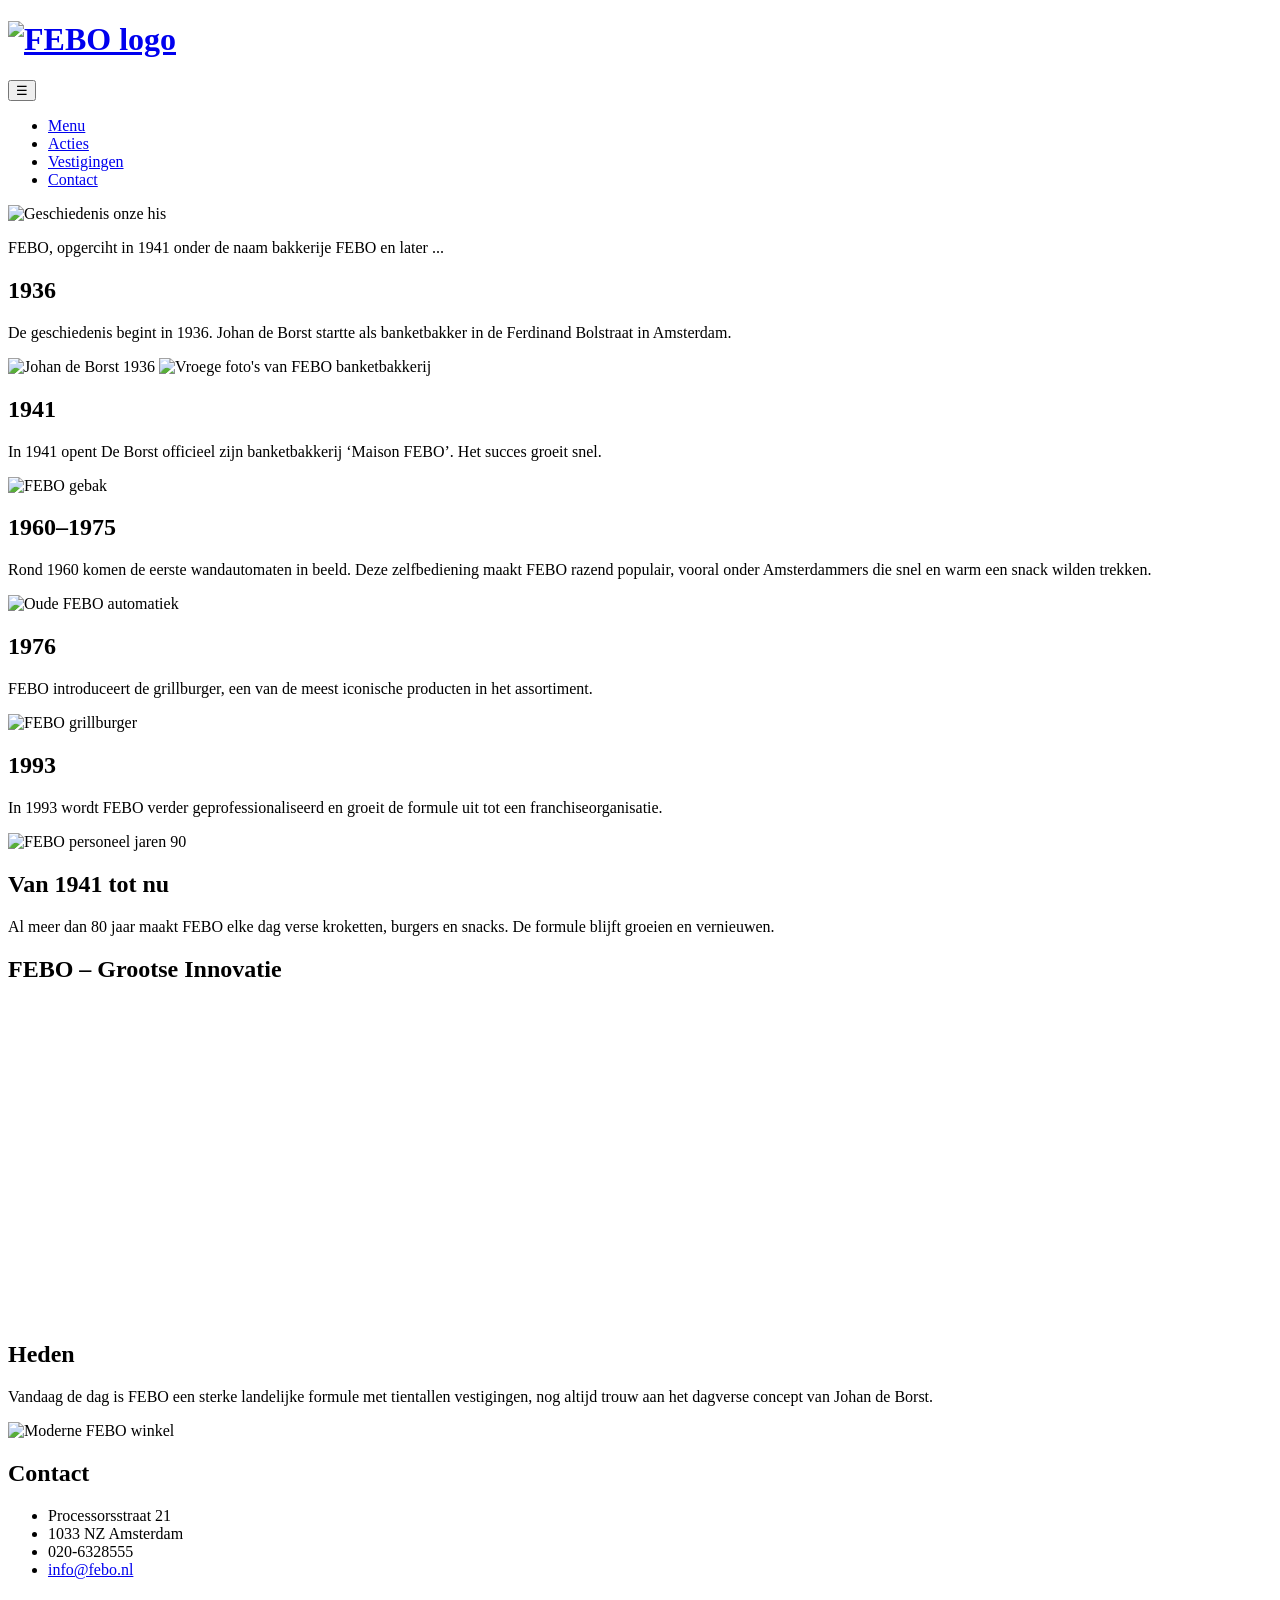
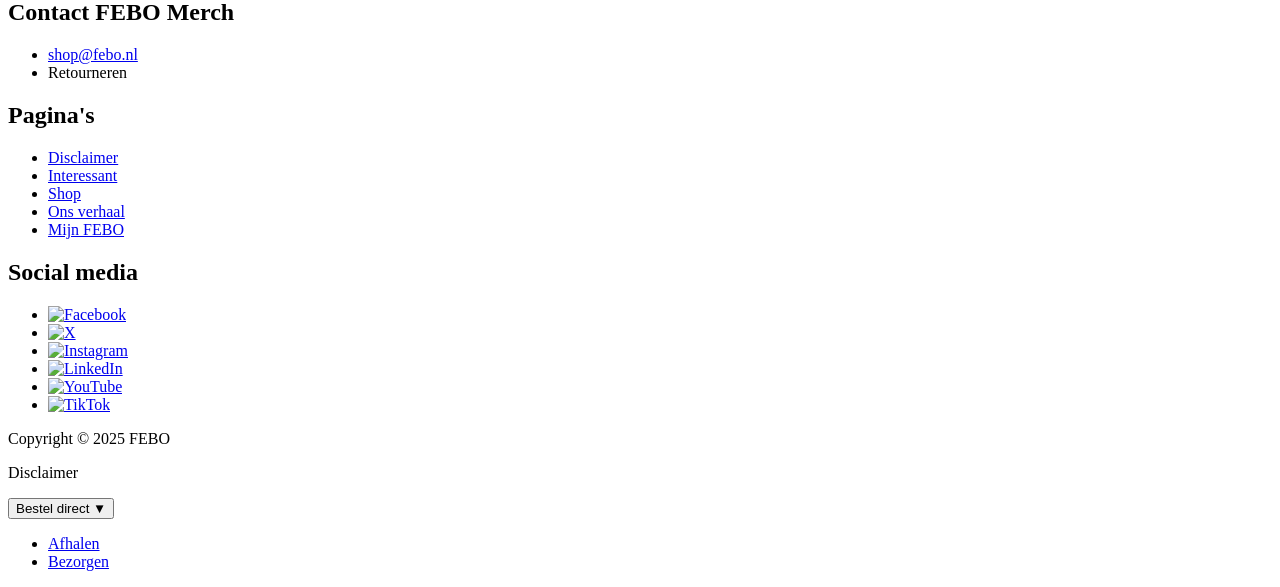
==== historie.html @ 34be1ecb "Add files via upload" ====
<!DOCTYPE html>
<html lang="nl">
<head>
    <meta charset="UTF-8">
    <meta name="viewport" content="width=device-width, initial-scale=1.0">
    <title>FEBO – Historie</title>
</head>

<body>

<header>

    <h1>
        <a href="/">
            <img src="febo-logo.png" alt="FEBO logo">
        </a>
    </h1>

    <nav>
        <button id="hamburger-menu" aria-label="Menu openen">☰</button>

        <ul>
            <li><a href="#">Menu</a></li>
            <li><a href="#">Acties</a></li>
            <li><a href="#">Vestigingen</a></li>
            <li><a href="#">Contact</a></li>
        </ul>
    </nav>

</header>


<main>
    <section>
        <img src="geschedenis onze historie" alt="Geschiedenis onze his">
        <p> FEBO, opgerciht in 1941 onder de naam bakkerije FEBO en later ...</p>
    </section>
    <article>

        <h2>1936</h2>
        <p>
            De geschiedenis begint in 1936. Johan de Borst startte als banketbakker in de Ferdinand Bolstraat in Amsterdam.
        </p>
        <img src="1936-foto1.jpg" alt="Johan de Borst 1936">
        <img src="1936-foto2.jpg" alt="Vroege foto's van FEBO banketbakkerij">

        <h2>1941</h2>
        <p>
            In 1941 opent De Borst officieel zijn banketbakkerij ‘Maison FEBO’. Het succes groeit snel.
        </p>
        <img src="gebak.jpg" alt="FEBO gebak">

        <h2>1960–1975</h2>
        <p>
            Rond 1960 komen de eerste wandautomaten in beeld. Deze zelfbediening maakt FEBO razend populair,
            vooral onder Amsterdammers die snel en warm een snack wilden trekken.
        </p>
        <img src="muurautomaten-oud.jpg" alt="Oude FEBO automatiek">

        <h2>1976</h2>
        <p>
            FEBO introduceert de grillburger, een van de meest iconische producten in het assortiment.
        </p>
        <img src="grillburger.jpg" alt="FEBO grillburger">

        <h2>1993</h2>
        <p>
            In 1993 wordt FEBO verder geprofessionaliseerd en groeit de formule uit tot een franchiseorganisatie.
        </p>
        <img src="1993-personeel.jpg" alt="FEBO personeel jaren 90">

        <h2>Van 1941 tot nu</h2>
        <p>
            Al meer dan 80 jaar maakt FEBO elke dag verse kroketten, burgers en snacks.
            De formule blijft groeien en vernieuwen.
        </p>

    </article>

    <div>
        <h2>FEBO – Grootse Innovatie</h2>
        <iframe width="560" height="315"
                src="https://www.youtube.com/watch?v=maL-EJG-tbw"
                title="YouTube video player"
                frameborder="0"
                allowfullscreen>
        </iframe>
    </div>

    <div>
        <h2>Heden</h2>
        <p>
            Vandaag de dag is FEBO een sterke landelijke formule met tientallen vestigingen,
            nog altijd trouw aan het dagverse concept van Johan de Borst.
        </p>
        <img src="heden-winkel.jpg" alt="Moderne FEBO winkel">
    </div>

</main>


<footer>

    <h2>Contact</h2>
    <ul>
        <li>Processorsstraat 21</li>
        <li>1033 NZ Amsterdam</li>
        <li>020-6328555</li>
        <li><a href="mailto:info@febo.nl">info@febo.nl</a></li>
    </ul>

    <h2>Contact FEBO Merch</h2>
    <ul>
        <li><a href="mailto:shop@febo.nl">shop@febo.nl</a></li>
        <li>Retourneren</li>
    </ul>

    <h2>Pagina's</h2>
    <ul>
        <li><a href="#">Disclaimer</a></li>
        <li><a href="#">Interessant</a></li>
        <li><a href="#">Shop</a></li>
        <li><a href="#">Ons verhaal</a></li>
        <li><a href="#">Mijn FEBO</a></li>
    </ul>

    <h2>Social media</h2>
    <ul>
        <li><a href="#"><img src="facebook.png" alt="Facebook"></a></li>
        <li><a href="#"><img src="x.png" alt="X"></a></li>
        <li><a href="#"><img src="instagram.png" alt="Instagram"></a></li>
        <li><a href="#"><img src="linkedin.png" alt="LinkedIn"></a></li>
        <li><a href="#"><img src="youtube.png" alt="YouTube"></a></li>
        <li><a href="#"><img src="tiktok.png" alt="TikTok"></a></li>
    </ul>

    <p>Copyright © 2025 FEBO</p>
    <p>Disclaimer</p>

    <button type="button">Bestel direct ▼</button>
    <ul>
        <li><a href="#">Afhalen</a></li>
        <li><a href="#">Bezorgen</a></li>
    </ul>

</footer>

</body>
</html>
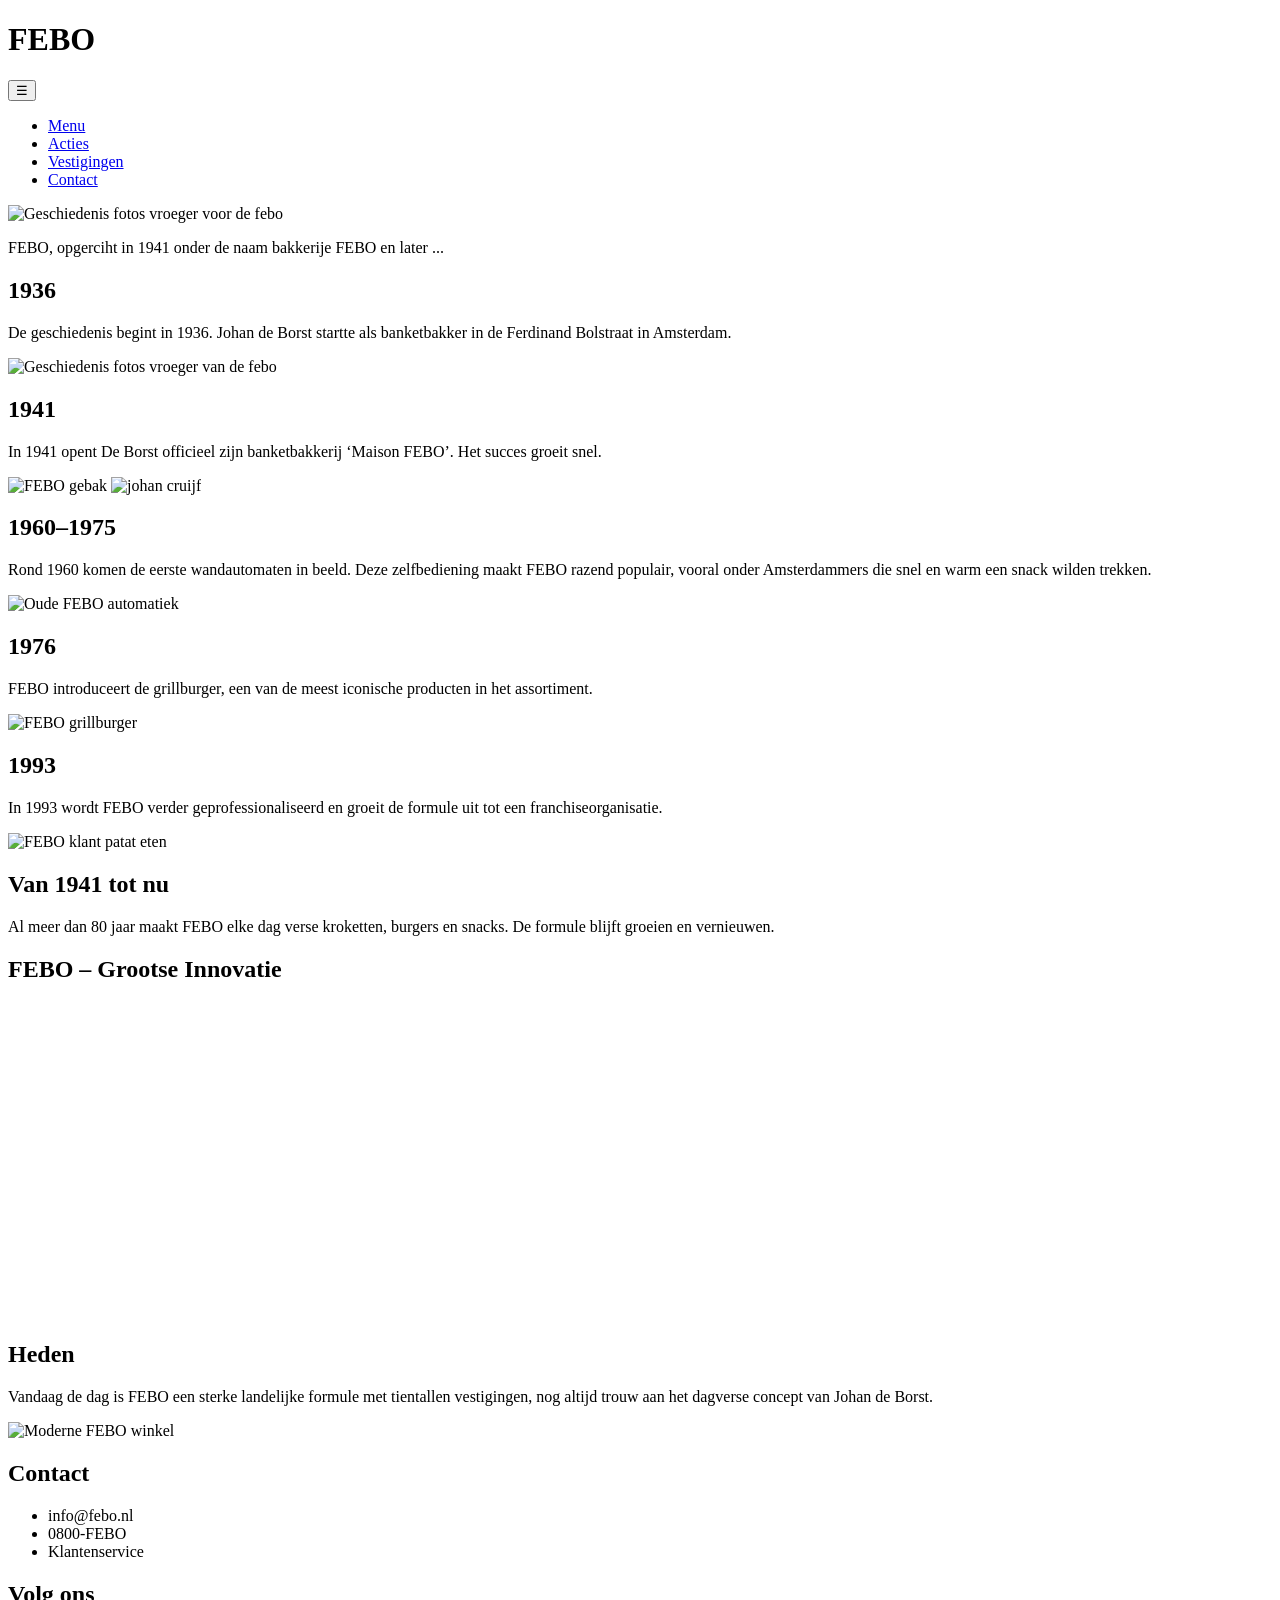
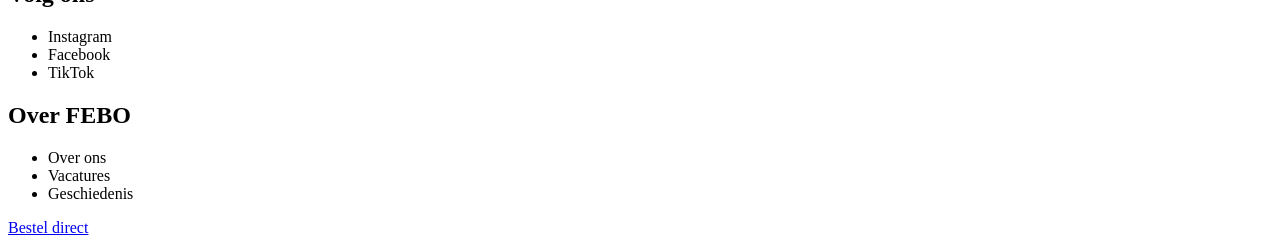
==== commit 15a344ce: "Update historie.html" ====
--- a/historie.html
+++ b/historie.html
@@ -4,21 +4,15 @@
     <meta charset="UTF-8">
     <meta name="viewport" content="width=device-width, initial-scale=1.0">
     <title>FEBO – Historie</title>
+    <link rel="stylesheet" href="styles/style.css">
 </head>
 
 <body>
 
 <header>
-
-    <h1>
-        <a href="/">
-            <img src="febo-logo.png" alt="FEBO logo">
-        </a>
-    </h1>
-
+    <h1>FEBO</h1>
+    <button id="hamburger-menu">☰</button>
     <nav>
-        <button id="hamburger-menu" aria-label="Menu openen">☰</button>
-
         <ul>
             <li><a href="#">Menu</a></li>
             <li><a href="#">Acties</a></li>
@@ -26,124 +20,93 @@
             <li><a href="#">Contact</a></li>
         </ul>
     </nav>
-
 </header>
 
+<main>
 
-<main>
-    <section>
-        <img src="geschedenis onze historie" alt="Geschiedenis onze his">
-        <p> FEBO, opgerciht in 1941 onder de naam bakkerije FEBO en later ...</p>
-    </section>
-    <article>
+<section>
+    <img src="images/Febo assets voor Mel/historie fotos/imgi_10_geschiedenis-1500x454.jpg" alt="Geschiedenis fotos vroeger voor de febo">
+    <p> FEBO, opgerciht in 1941 onder de naam bakkerije FEBO en later ...</p>
+</section>
 
-        <h2>1936</h2>
-        <p>
-            De geschiedenis begint in 1936. Johan de Borst startte als banketbakker in de Ferdinand Bolstraat in Amsterdam.
-        </p>
-        <img src="1936-foto1.jpg" alt="Johan de Borst 1936">
-        <img src="1936-foto2.jpg" alt="Vroege foto's van FEBO banketbakkerij">
+<article>
 
-        <h2>1941</h2>
-        <p>
-            In 1941 opent De Borst officieel zijn banketbakkerij ‘Maison FEBO’. Het succes groeit snel.
-        </p>
-        <img src="gebak.jpg" alt="FEBO gebak">
+    <h2>1936</h2>
+    <p>De geschiedenis begint in 1936. Johan de Borst startte als banketbakker in de Ferdinand Bolstraat in Amsterdam.</p>
+    <img src="images/Febo assets voor Mel/historie fotos/imgi_2_fotos-historie-febo.png" alt="Geschiedenis fotos vroeger van de febo">
 
-        <h2>1960–1975</h2>
-        <p>
-            Rond 1960 komen de eerste wandautomaten in beeld. Deze zelfbediening maakt FEBO razend populair,
-            vooral onder Amsterdammers die snel en warm een snack wilden trekken.
-        </p>
-        <img src="muurautomaten-oud.jpg" alt="Oude FEBO automatiek">
+    <h2>1941</h2>
+    <p>In 1941 opent De Borst officieel zijn banketbakkerij ‘Maison FEBO’. Het succes groeit snel.</p>
+    <img src="images/Febo assets voor Mel/historie fotos/imgi_3_gebak-historie-febo.png" alt="FEBO gebak">
+    <img src="images/Febo assets voor Mel/historie fotos/imgi_11_Johan-Cruijf-1500x553.jpg" alt="johan cruijf">
 
-        <h2>1976</h2>
-        <p>
-            FEBO introduceert de grillburger, een van de meest iconische producten in het assortiment.
-        </p>
-        <img src="grillburger.jpg" alt="FEBO grillburger">
+    <h2>1960–1975</h2>
+    <p>Rond 1960 komen de eerste wandautomaten in beeld. Deze zelfbediening maakt FEBO razend populair,
+        vooral onder Amsterdammers die snel en warm een snack wilden trekken.</p>
+    <img src="images/Febo assets voor Mel/historie fotos/imgi_4_img-60-75.jpg" alt="Oude FEBO automatiek">
 
-        <h2>1993</h2>
-        <p>
-            In 1993 wordt FEBO verder geprofessionaliseerd en groeit de formule uit tot een franchiseorganisatie.
-        </p>
-        <img src="1993-personeel.jpg" alt="FEBO personeel jaren 90">
+    <h2>1976</h2>
+    <p>FEBO introduceert de grillburger, een van de meest iconische producten in het assortiment.</p>
+    <img src="images/Febo assets voor Mel/historie fotos/imgi_5_burger-oud-new.png" alt="FEBO grillburger">
 
-        <h2>Van 1941 tot nu</h2>
-        <p>
-            Al meer dan 80 jaar maakt FEBO elke dag verse kroketten, burgers en snacks.
-            De formule blijft groeien en vernieuwen.
-        </p>
+    <h2>1993</h2>
+    <p>In 1993 wordt FEBO verder geprofessionaliseerd en groeit de formule uit tot een franchiseorganisatie.</p>
+    <img src="images/Febo assets voor Mel/historie fotos/imgi_6_img-93.jpg" alt="FEBO klant patat eten">
 
-    </article>
+    <h2>Van 1941 tot nu</h2>
+    <p>Al meer dan 80 jaar maakt FEBO elke dag verse kroketten, burgers en snacks.
+        De formule blijft groeien en vernieuwen.</p>
 
-    <div>
-        <h2>FEBO – Grootse Innovatie</h2>
-        <iframe width="560" height="315"
-                src="https://www.youtube.com/watch?v=maL-EJG-tbw"
-                title="YouTube video player"
-                frameborder="0"
-                allowfullscreen>
-        </iframe>
-    </div>
+</article>
 
-    <div>
-        <h2>Heden</h2>
-        <p>
-            Vandaag de dag is FEBO een sterke landelijke formule met tientallen vestigingen,
-            nog altijd trouw aan het dagverse concept van Johan de Borst.
-        </p>
-        <img src="heden-winkel.jpg" alt="Moderne FEBO winkel">
-    </div>
+<div>
+    <h2>FEBO – Grootse Innovatie</h2>
+    <iframe width="560" height="315"
+            src="https://www.youtube.com/watch?v=maL-EJG-tbw"
+            title="YouTube video player"
+            frameborder="0"
+            allowfullscreen>
+    </iframe>
+</div>
+
+<div>
+    <h2>Heden</h2>
+    <p>Vandaag de dag is FEBO een sterke landelijke formule met tientallen vestigingen,
+        nog altijd trouw aan het dagverse concept van Johan de Borst.</p>
+    <img src="heden-winkel.jpg" alt="Moderne FEBO winkel">
+</div>
 
 </main>
 
+<footer>
+    <section>
+        <h2>Contact</h2>
+        <ul>
+            <li>info@febo.nl</li>
+            <li>0800-FEBO</li>
+            <li>Klantenservice</li>
+        </ul>
+    </section>
 
-<footer>
+    <section>
+        <h2>Volg ons</h2>
+        <ul>
+            <li>Instagram</li>
+            <li>Facebook</li>
+            <li>TikTok</li>
+        </ul>
+    </section>
 
-    <h2>Contact</h2>
-    <ul>
-        <li>Processorsstraat 21</li>
-        <li>1033 NZ Amsterdam</li>
-        <li>020-6328555</li>
-        <li><a href="mailto:info@febo.nl">info@febo.nl</a></li>
-    </ul>
-
-    <h2>Contact FEBO Merch</h2>
-    <ul>
-        <li><a href="mailto:shop@febo.nl">shop@febo.nl</a></li>
-        <li>Retourneren</li>
-    </ul>
-
-    <h2>Pagina's</h2>
-    <ul>
-        <li><a href="#">Disclaimer</a></li>
-        <li><a href="#">Interessant</a></li>
-        <li><a href="#">Shop</a></li>
-        <li><a href="#">Ons verhaal</a></li>
-        <li><a href="#">Mijn FEBO</a></li>
-    </ul>
-
-    <h2>Social media</h2>
-    <ul>
-        <li><a href="#"><img src="facebook.png" alt="Facebook"></a></li>
-        <li><a href="#"><img src="x.png" alt="X"></a></li>
-        <li><a href="#"><img src="instagram.png" alt="Instagram"></a></li>
-        <li><a href="#"><img src="linkedin.png" alt="LinkedIn"></a></li>
-        <li><a href="#"><img src="youtube.png" alt="YouTube"></a></li>
-        <li><a href="#"><img src="tiktok.png" alt="TikTok"></a></li>
-    </ul>
-
-    <p>Copyright © 2025 FEBO</p>
-    <p>Disclaimer</p>
-
-    <button type="button">Bestel direct ▼</button>
-    <ul>
-        <li><a href="#">Afhalen</a></li>
-        <li><a href="#">Bezorgen</a></li>
-    </ul>
-
+    <section>
+        <h2>Over FEBO</h2>
+        <ul>
+            <li>Over ons</li>
+            <li>Vacatures</li>
+            <li>Geschiedenis</li>
+        </ul>
+        <a href="#" class="besteldirect">Bestel direct</a>
+    </section>
 </footer>
 
 </body>
-</html>+</html>
--- a/styles/style.css
+++ b/styles/style.css
@@ -0,0 +1,31 @@
+/**************/
+/* CSS REMEDY */
+/**************/
+*, *::after, *::before {
+  box-sizing:border-box;  
+}
+
+
+
+
+
+
+/*********************/
+/* CUSTOM PROPERTIES */
+/*********************/
+:root {
+	/* startje */
+	--color-text:#111;
+	--color-background:#eee;
+}
+
+
+
+
+
+/****************/
+/* JOUW STYLING */
+/****************/
+
+/* jouw code */
+
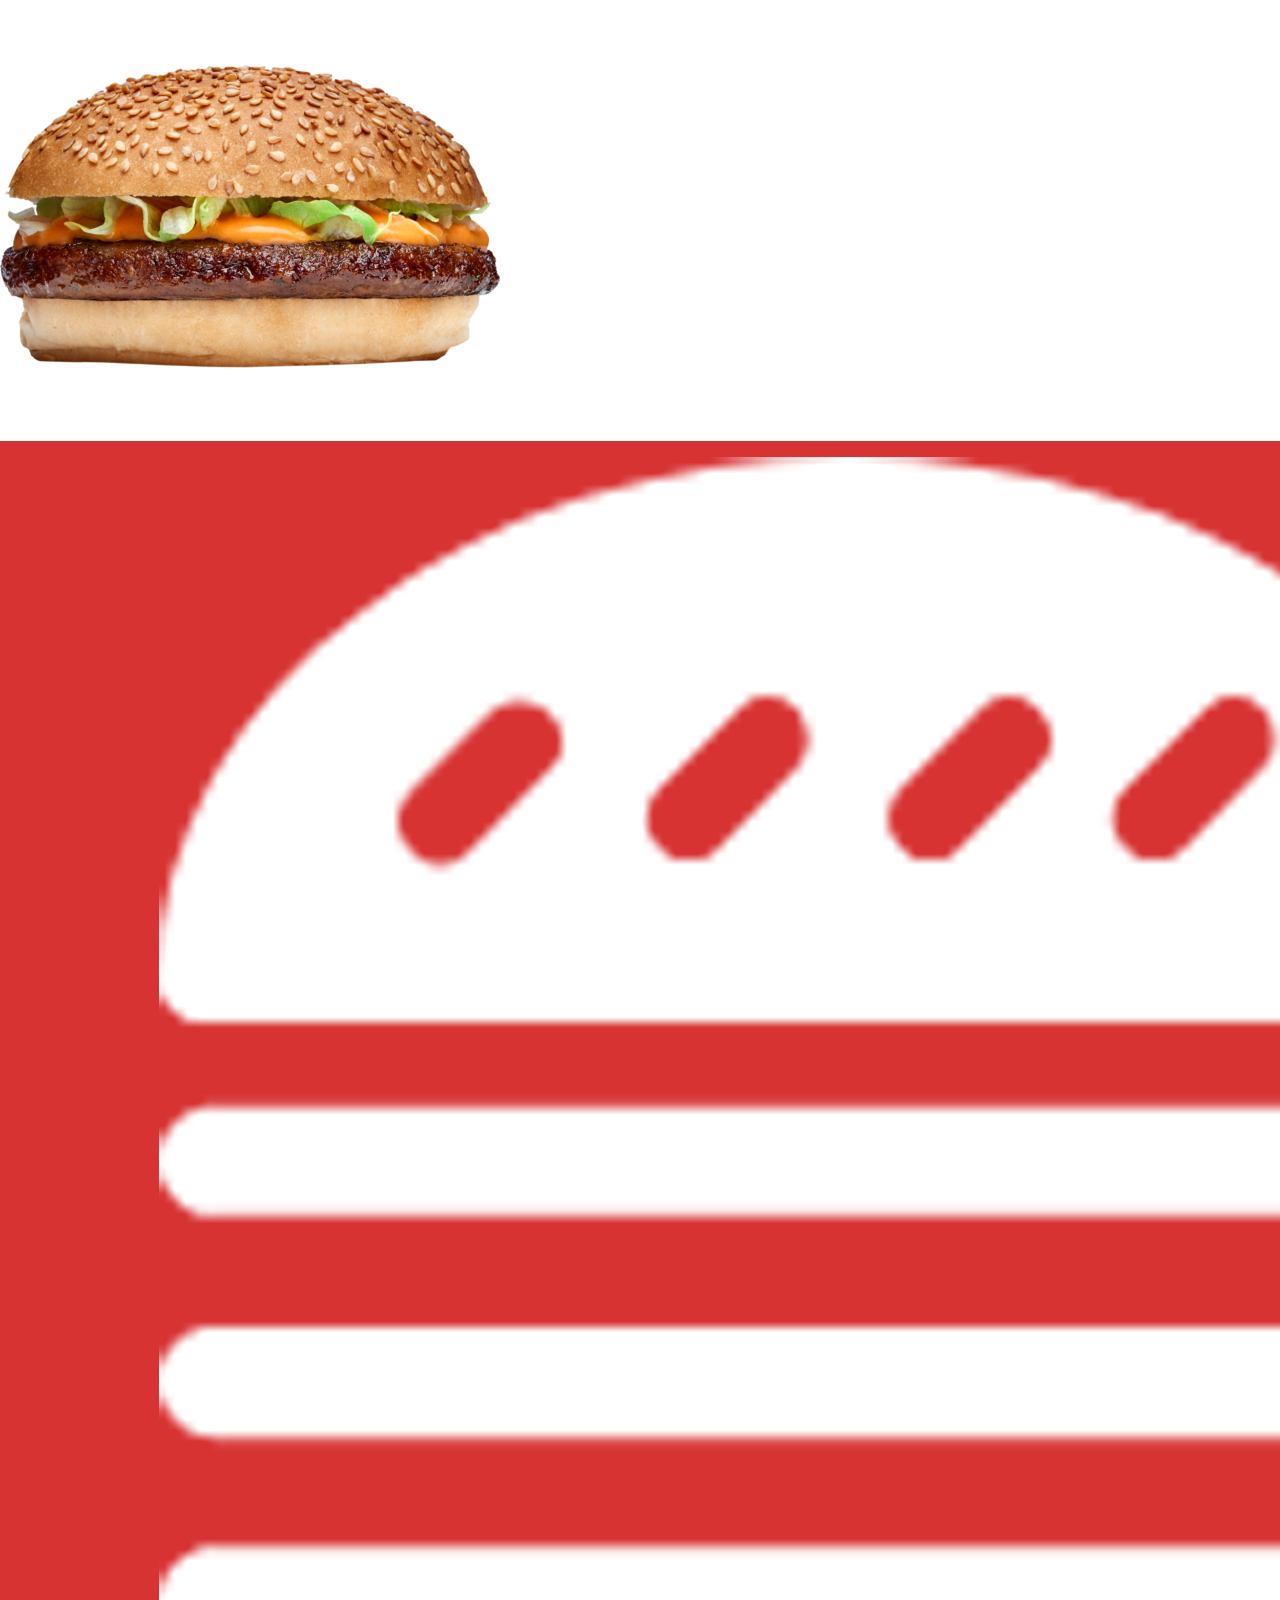
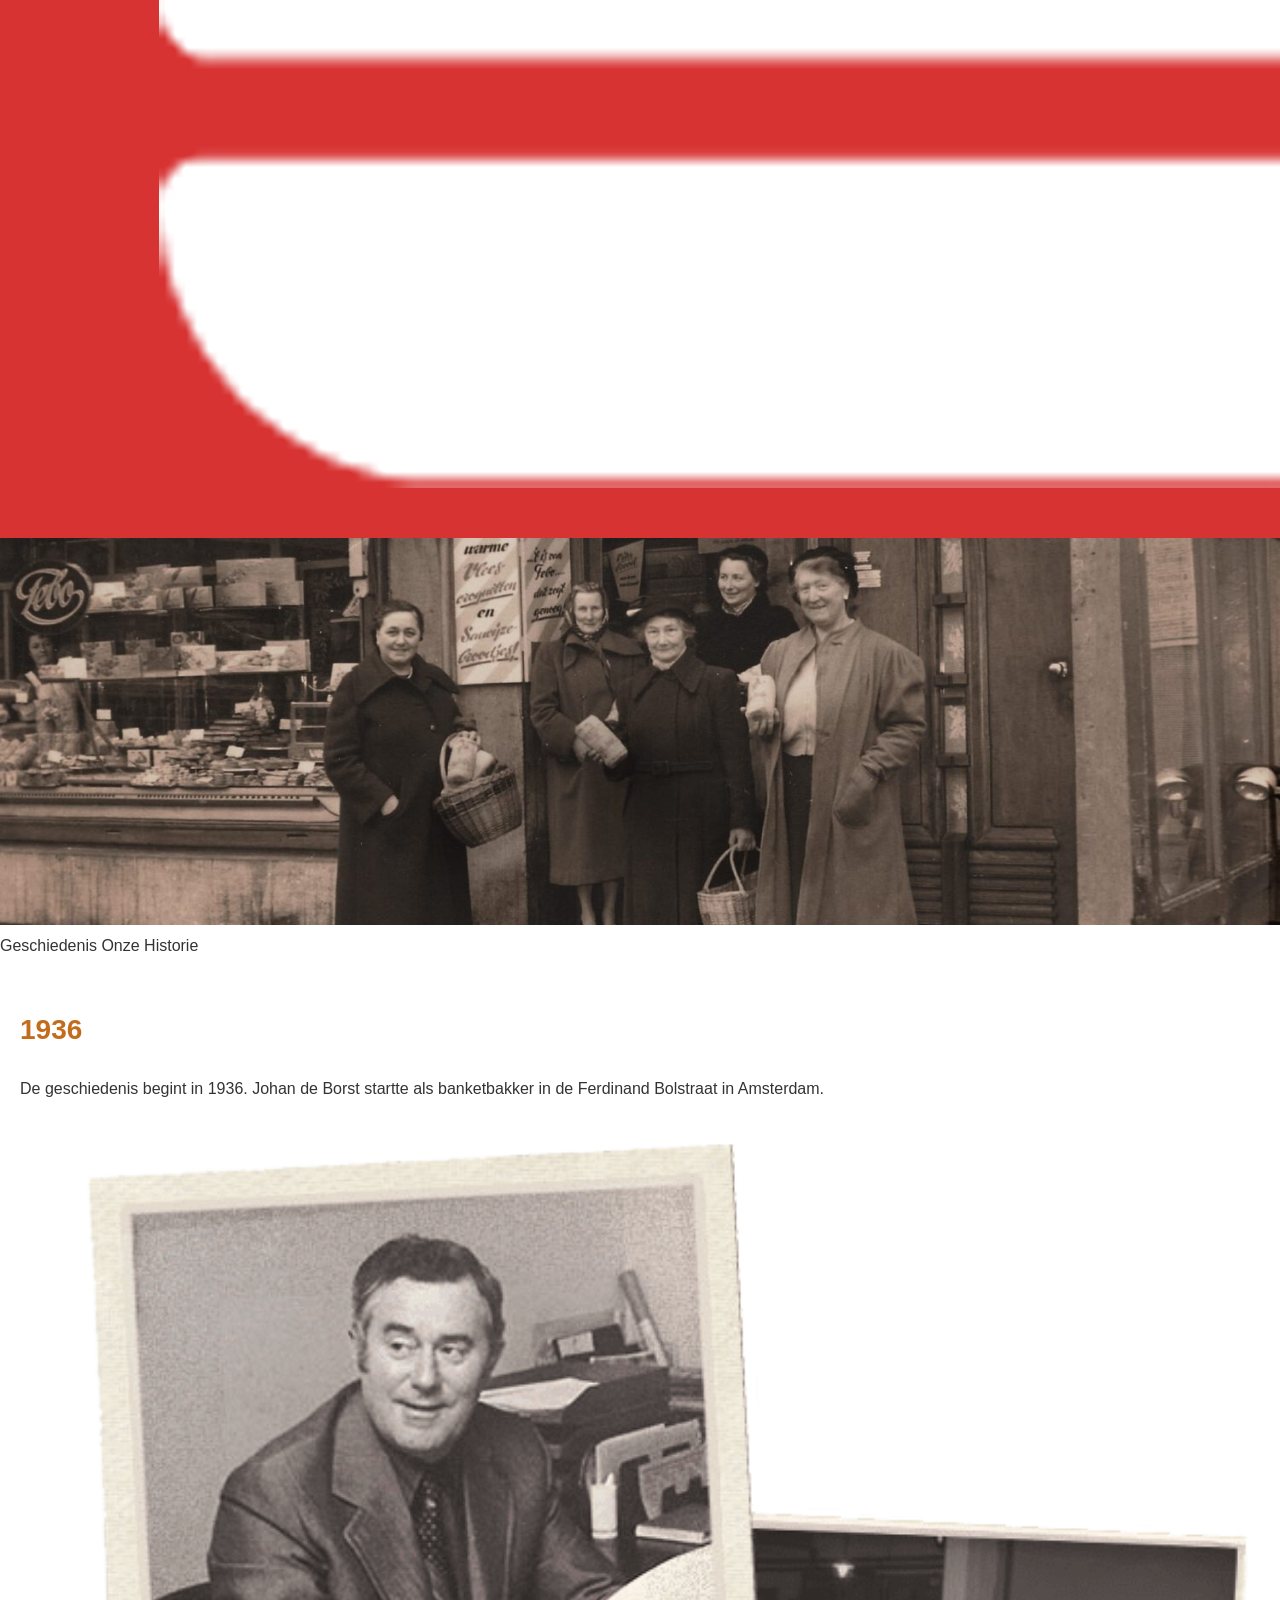
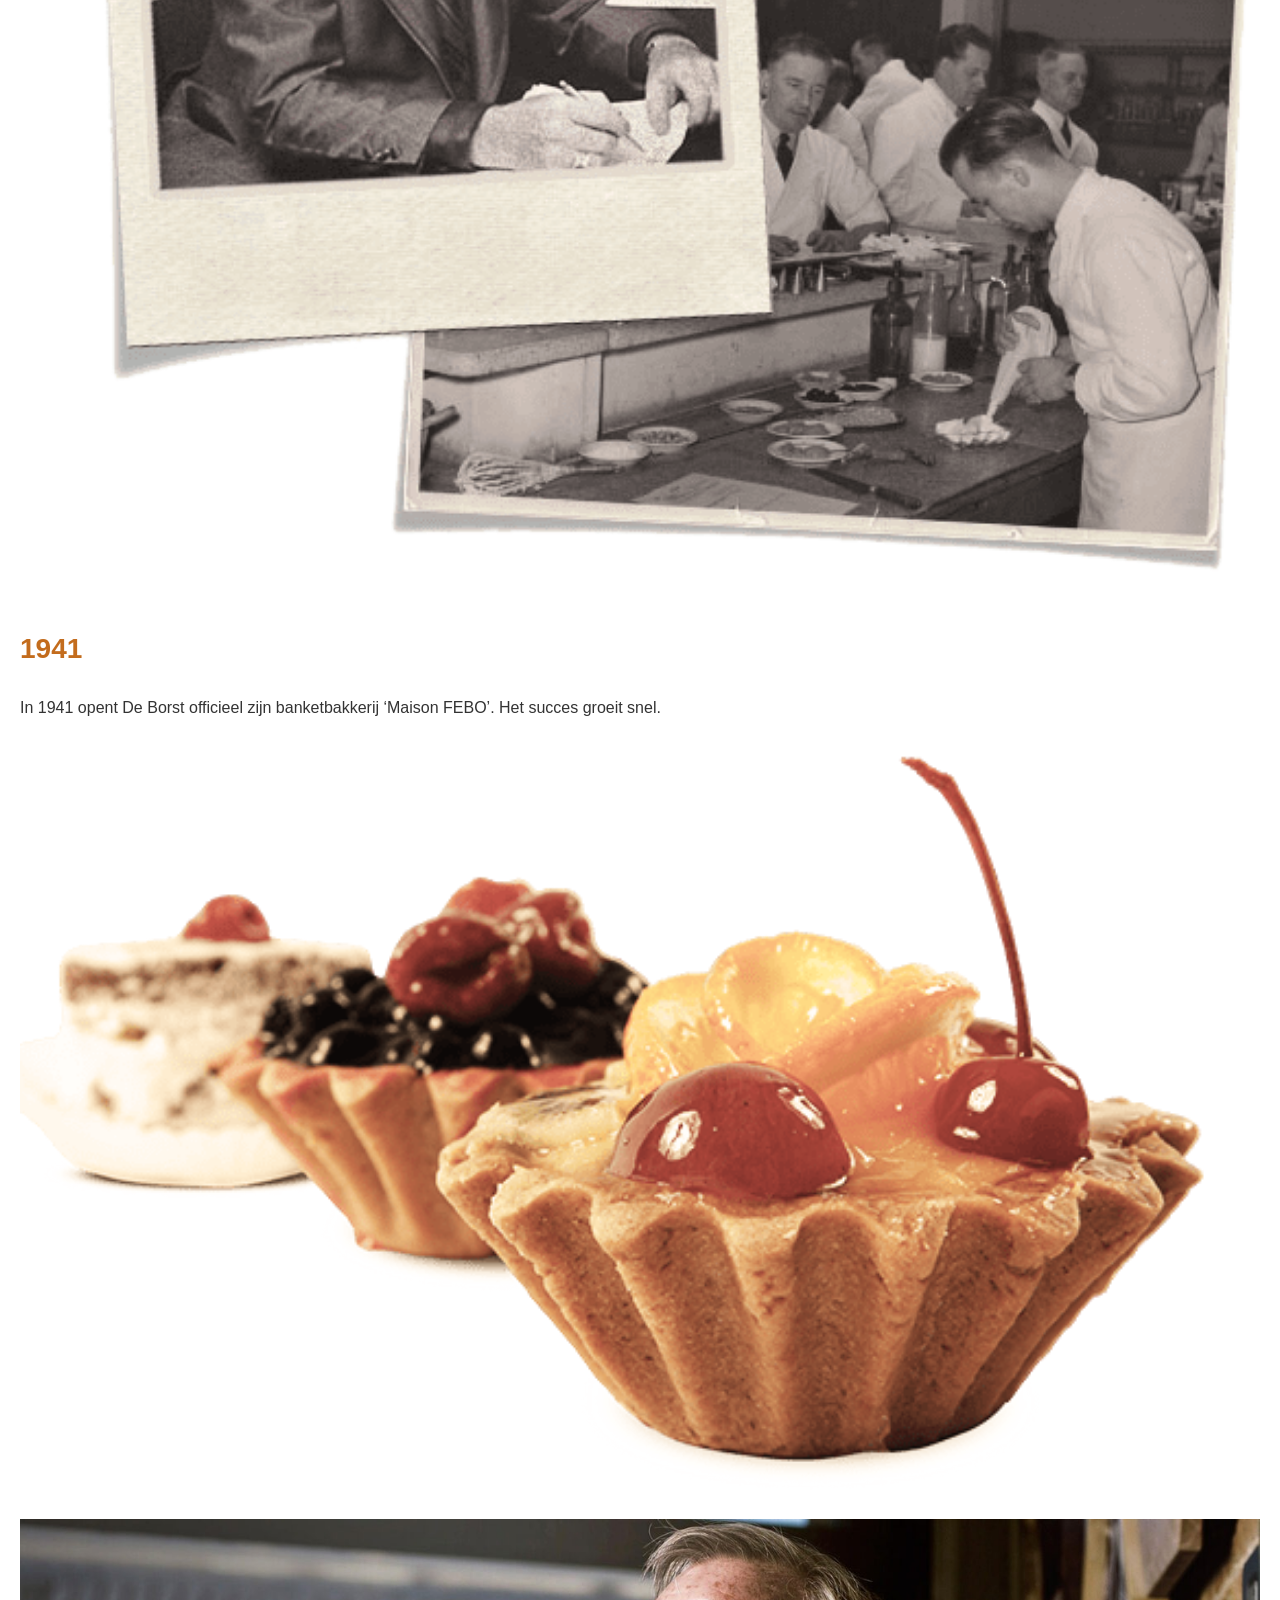
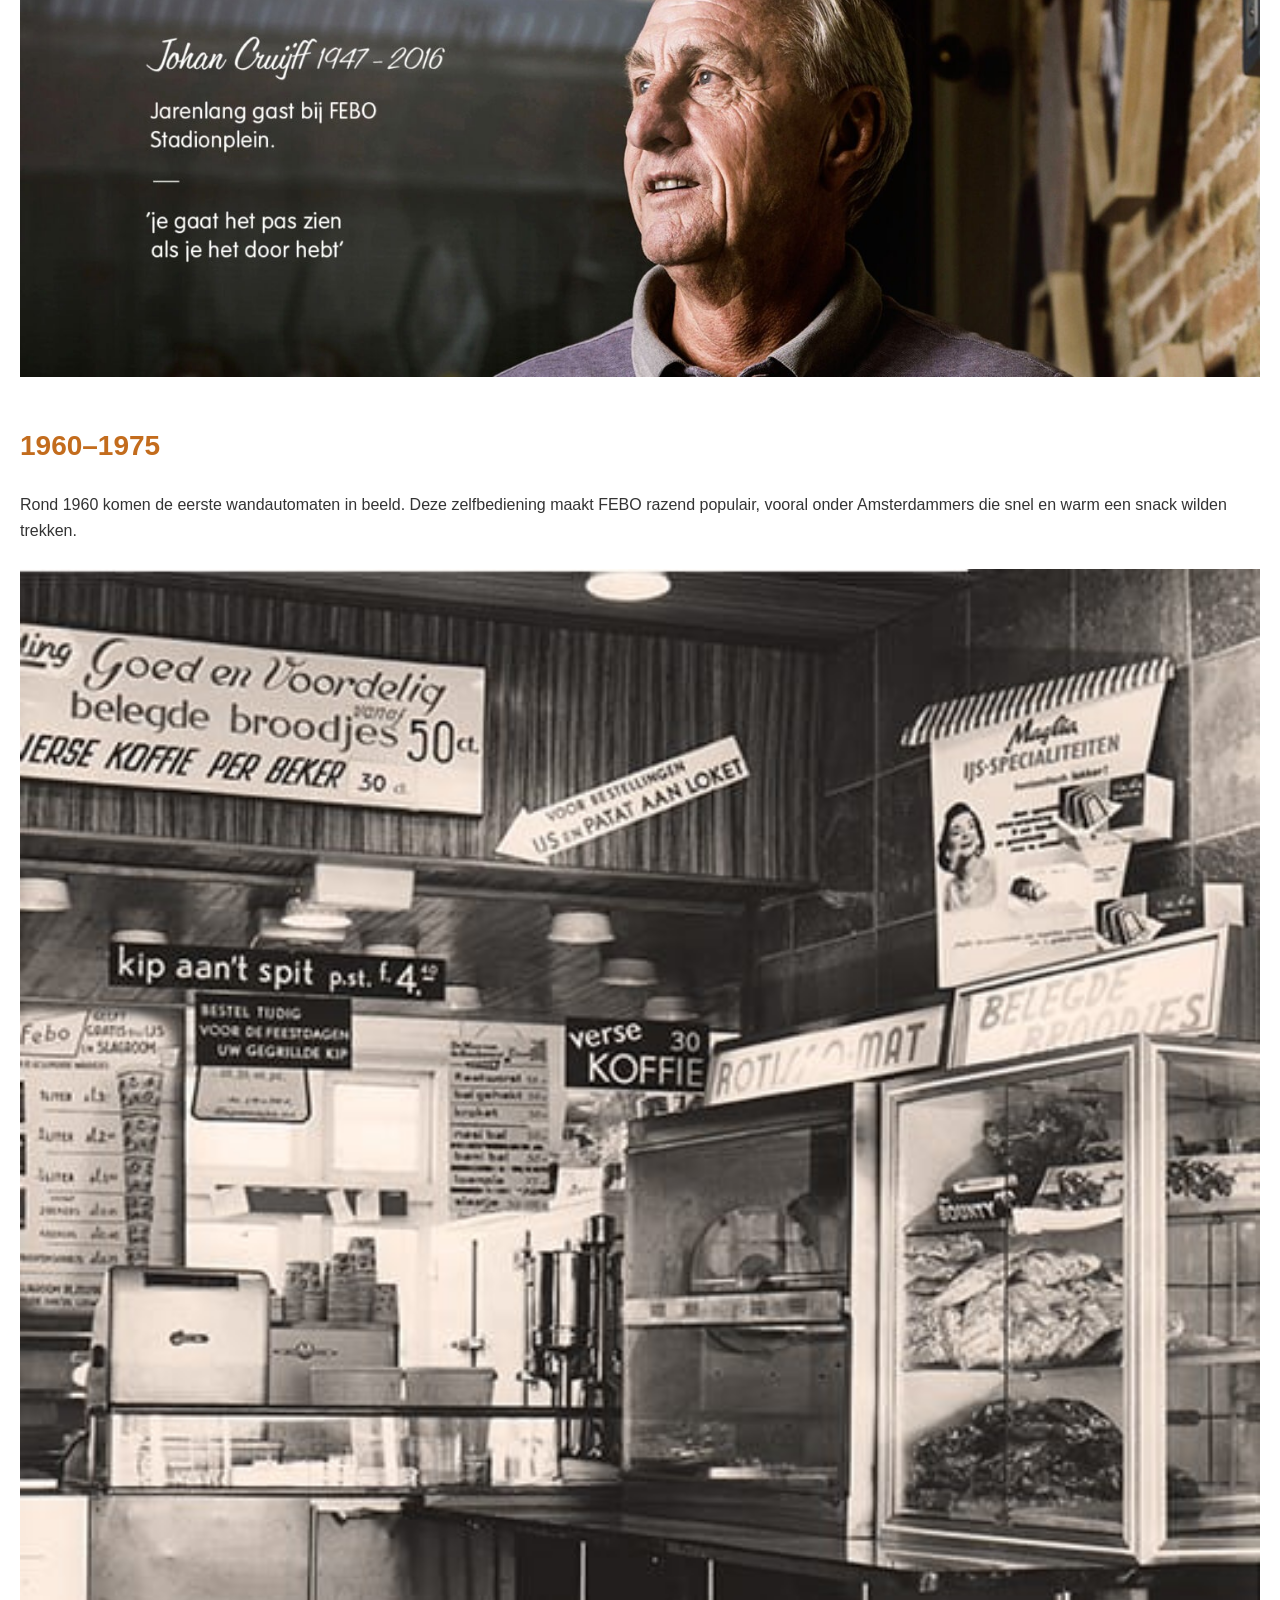
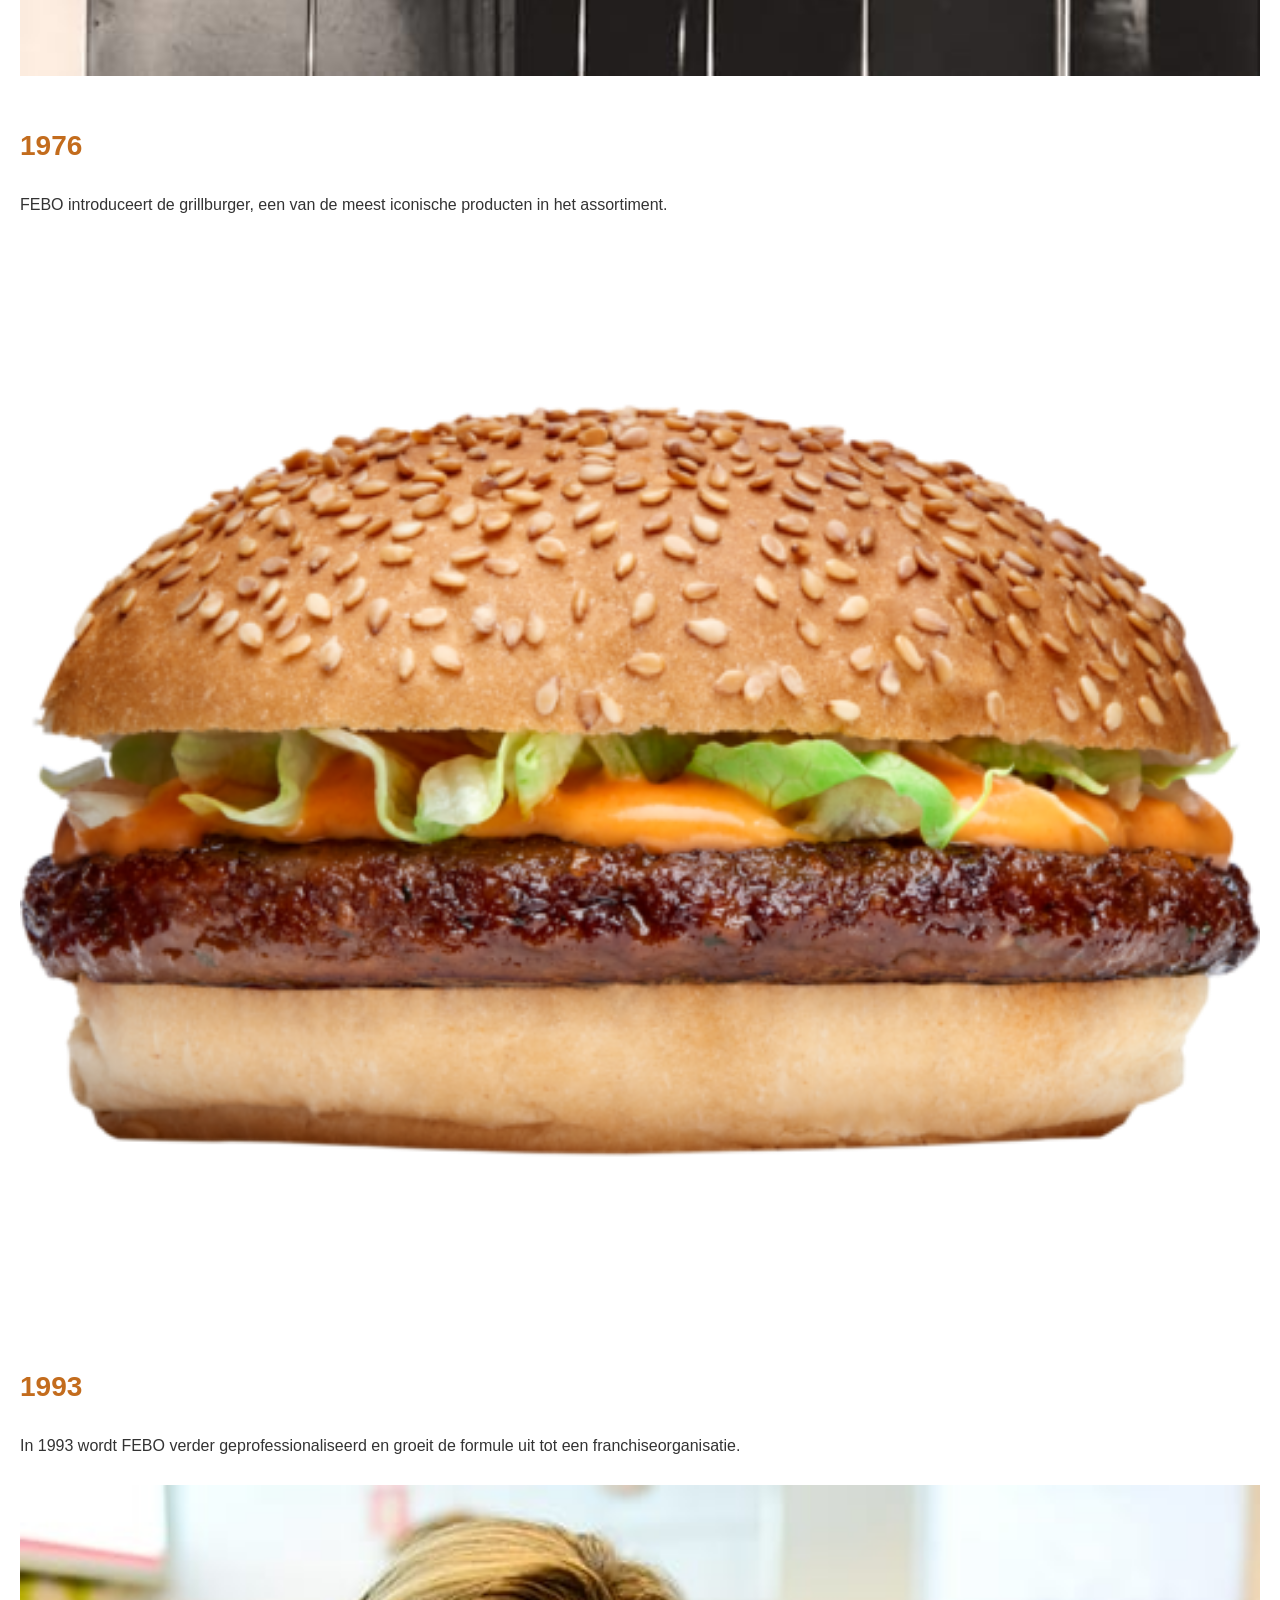
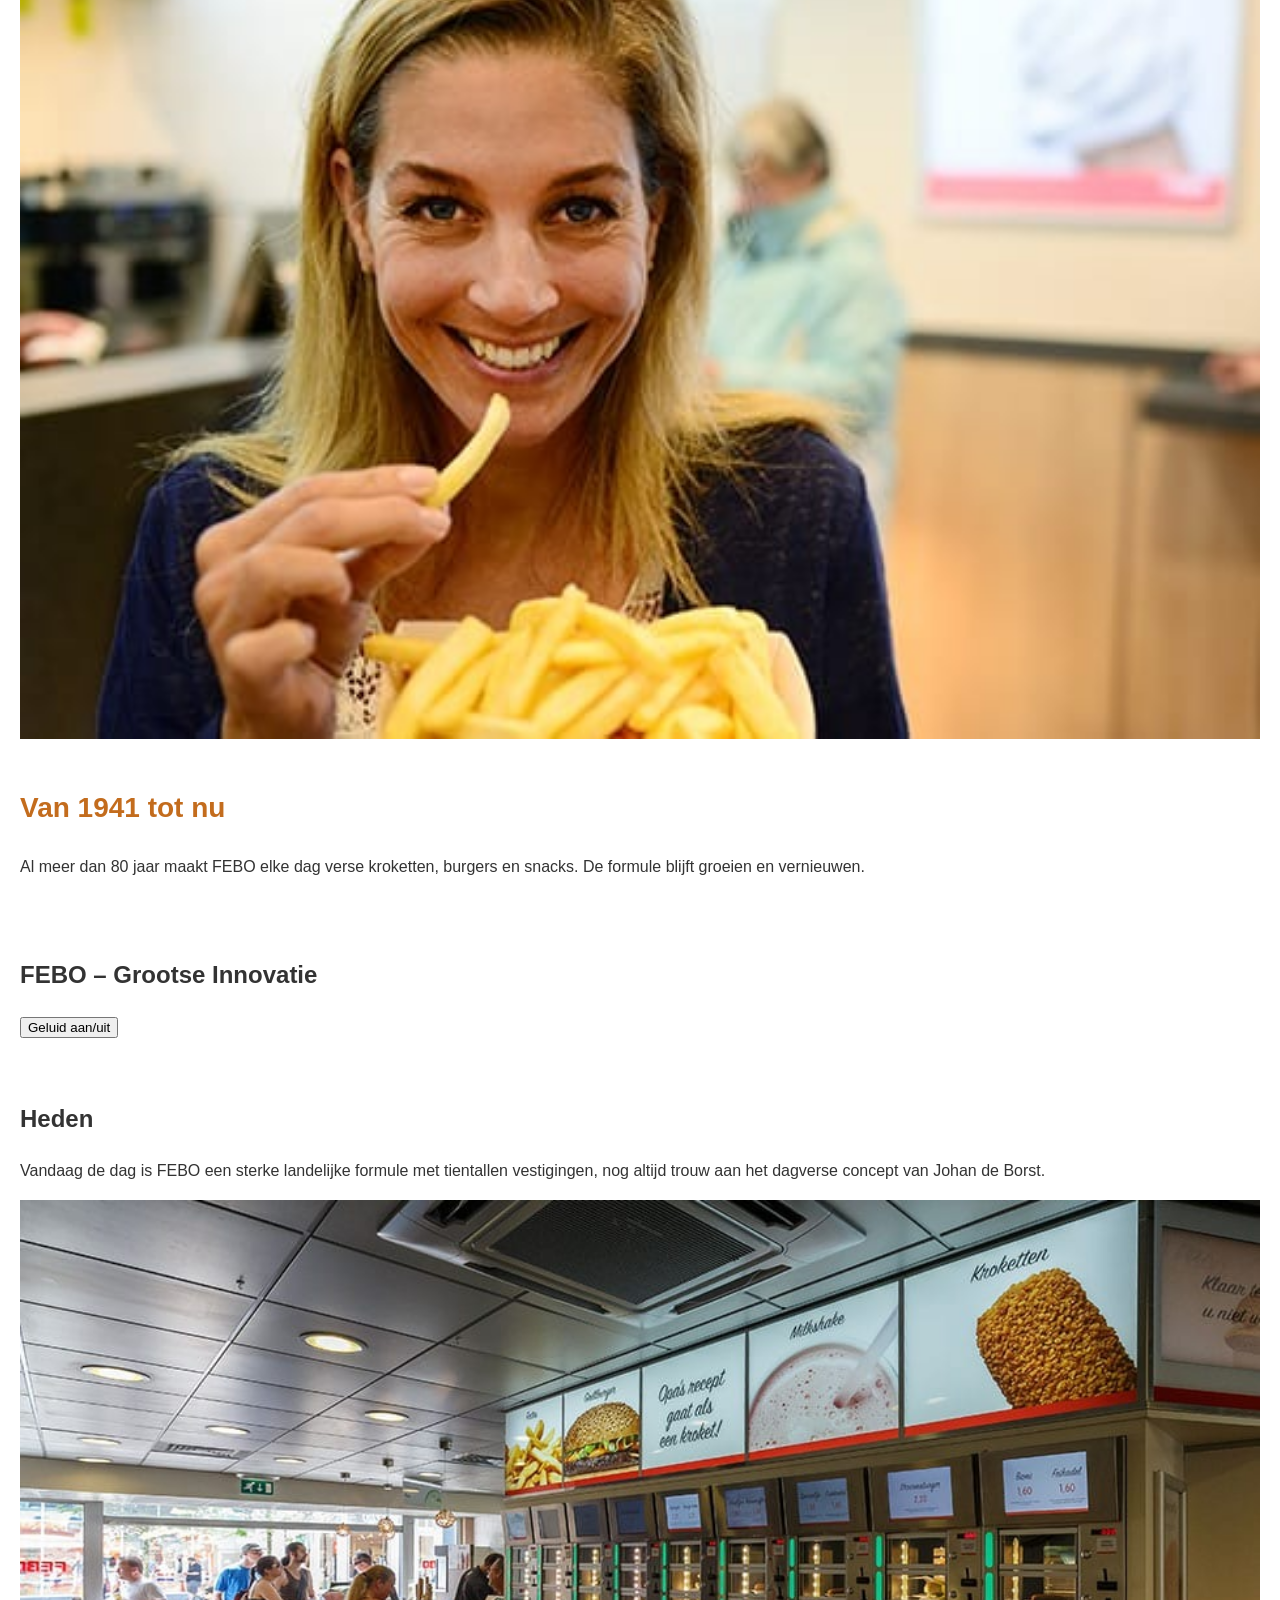
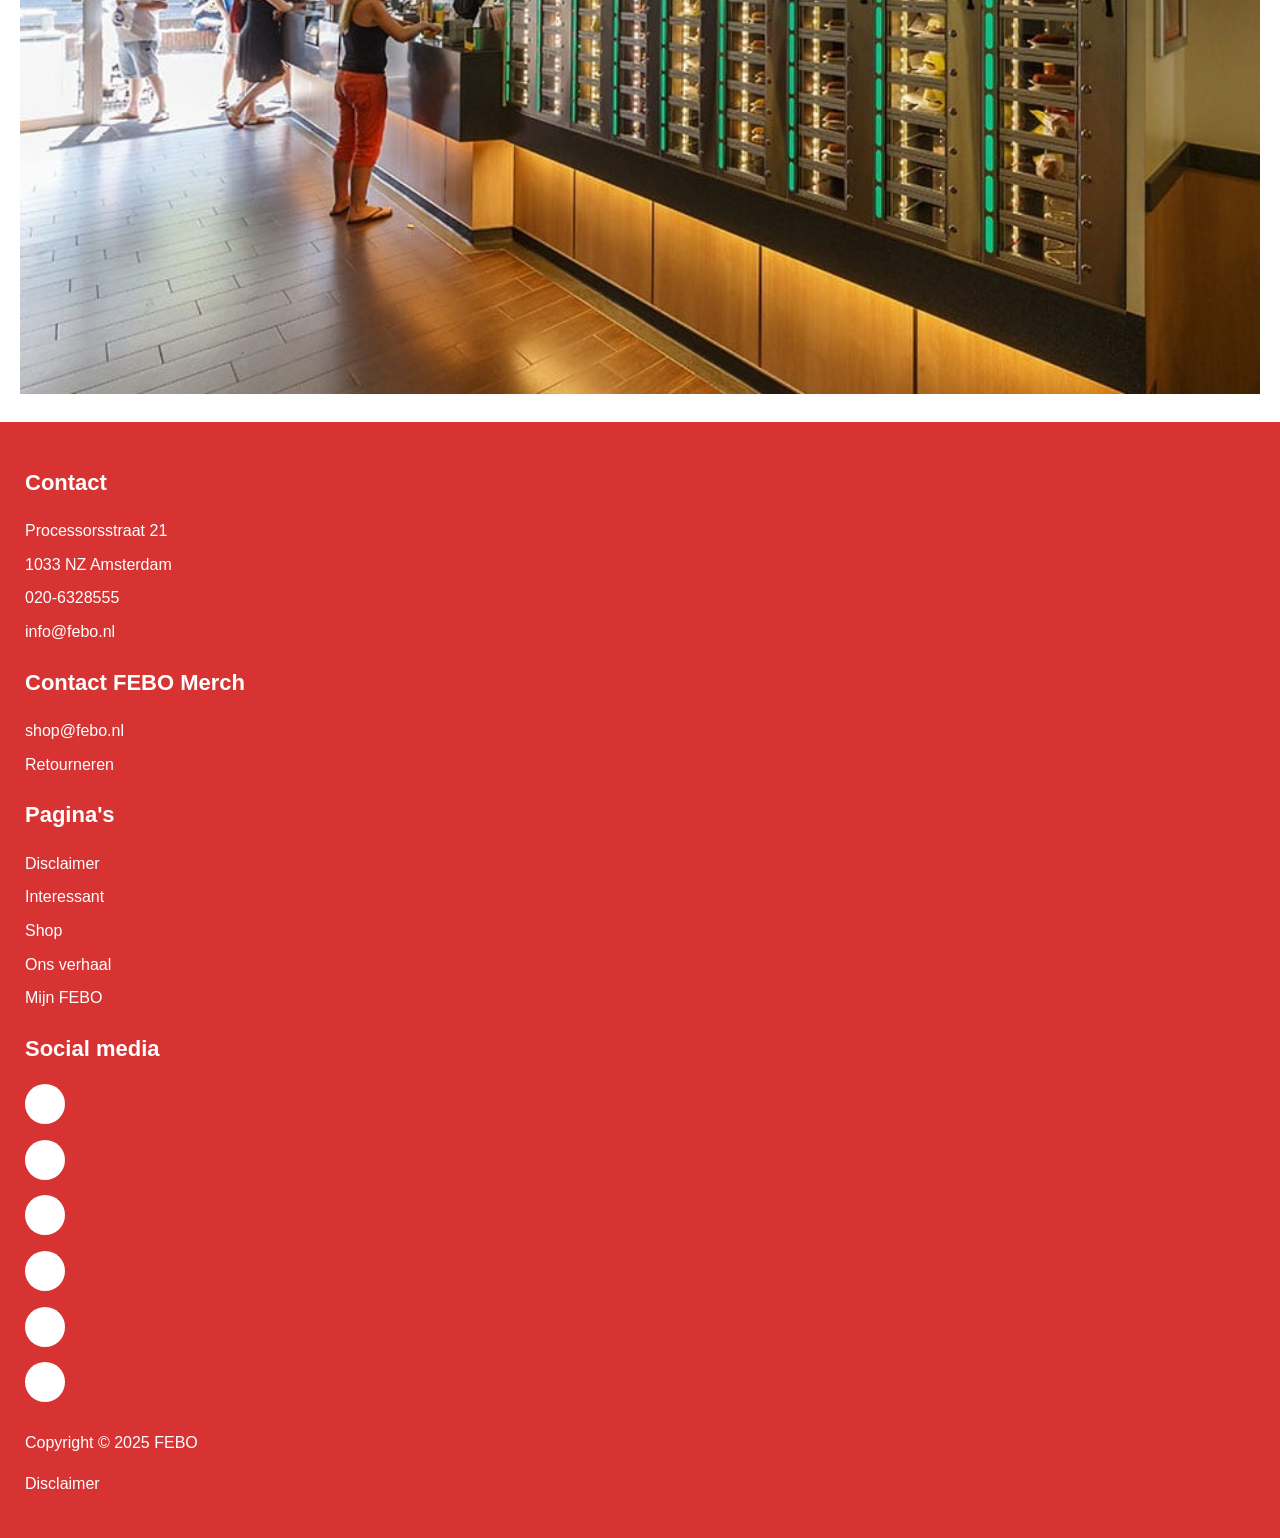
==== commit 63f14541: "Update historie.html" ====
--- a/historie.html
+++ b/historie.html
@@ -3,20 +3,41 @@
 <head>
     <meta charset="UTF-8">
     <meta name="viewport" content="width=device-width, initial-scale=1.0">
-    <title>FEBO – Historie</title>
+    <title>FEBO</title>
     <link rel="stylesheet" href="styles/style.css">
+    <link rel="icon" type="image/svg+xml" href="images/febo_rood.png">
+
 </head>
 
 <body>
+    
+    <div id="loader">
+        <img src="images/grillburger.png" alt="Laad icoon" class="loader-burger">
+      </div>
 
 <header>
-    <h1>FEBO</h1>
-    <button id="hamburger-menu">☰</button>
+    <button id="hamburger-menu">
+        <img src="images/hamburger.png" alt="Open het navigatiemenu van de website">
+    </button>
+
+    <h1>
+        <a href="index.html">
+            <img src="images/febologo.png" alt="FEBO wit logo">
+        </a>
+    </h1>
+
+    <span style="width:35px;"></span>
+
     <nav>
-        <ul>
-            <li><a href="#">Menu</a></li>
-            <li><a href="#">Acties</a></li>
-            <li><a href="#">Vestigingen</a></li>
+        <ul id="nav-list">
+            <li><a href="#">FEBOLINES</a></li>
+            <li><a href="#">Werken bij</a></li>
+            <li><a href="#">Franchisenemer worden</a></li>
+            <li><a href="historie.html">Ons verhaal</a></li>
+            <li><a href="#">FEBO Merch</a></li>
+            <li><a href="#">Vind een FEBO</a></li>
+            <li><a href="#">Ons assortiment</a></li>
+            <li><a href="#">FAQ</a></li>
             <li><a href="#">Contact</a></li>
         </ul>
     </nav>
@@ -24,34 +45,34 @@
 
 <main>
 
-<section>
-    <img src="images/Febo assets voor Mel/historie fotos/imgi_10_geschiedenis-1500x454.jpg" alt="Geschiedenis fotos vroeger voor de febo">
-    <p> FEBO, opgerciht in 1941 onder de naam bakkerije FEBO en later ...</p>
+<section class="febo-vroeger">
+    <img src="images/historie_vrouwen_febo.jpg" alt="Vier vrouwen lachend voor een historische FEBO-winkel">
+    <div class="centered">Geschiedenis Onze Historie</div>
 </section>
 
 <article>
 
     <h2>1936</h2>
     <p>De geschiedenis begint in 1936. Johan de Borst startte als banketbakker in de Ferdinand Bolstraat in Amsterdam.</p>
-    <img src="images/Febo assets voor Mel/historie fotos/imgi_2_fotos-historie-febo.png" alt="Geschiedenis fotos vroeger van de febo">
+    <img src="images/historie_febo.png" alt="Polaroidfoto van Johan de Borst poseerend voor de camera">
 
     <h2>1941</h2>
     <p>In 1941 opent De Borst officieel zijn banketbakkerij ‘Maison FEBO’. Het succes groeit snel.</p>
-    <img src="images/Febo assets voor Mel/historie fotos/imgi_3_gebak-historie-febo.png" alt="FEBO gebak">
-    <img src="images/Febo assets voor Mel/historie fotos/imgi_11_Johan-Cruijf-1500x553.jpg" alt="johan cruijf">
+    <img src="images/gebak.png" alt="Drie gebakjes naast elkaar op een schaal">
+    <img src="images/johan_cruif.jpg" alt="Johan Cruijff poseert voor de camera bij FEBO Stadionplein, met tekst 'Je gaat het pas zien als je het door hebt'">
 
     <h2>1960–1975</h2>
     <p>Rond 1960 komen de eerste wandautomaten in beeld. Deze zelfbediening maakt FEBO razend populair,
         vooral onder Amsterdammers die snel en warm een snack wilden trekken.</p>
-    <img src="images/Febo assets voor Mel/historie fotos/imgi_4_img-60-75.jpg" alt="Oude FEBO automatiek">
+    <img src="images/wandautomaten.jpg" alt="Oude FEBO-wandautomaten in een historische winkel">
 
     <h2>1976</h2>
     <p>FEBO introduceert de grillburger, een van de meest iconische producten in het assortiment.</p>
-    <img src="images/Febo assets voor Mel/historie fotos/imgi_5_burger-oud-new.png" alt="FEBO grillburger">
+    <img src="images/grillburger.png" alt="FEBO grillburger op een bord">
 
     <h2>1993</h2>
     <p>In 1993 wordt FEBO verder geprofessionaliseerd en groeit de formule uit tot een franchiseorganisatie.</p>
-    <img src="images/Febo assets voor Mel/historie fotos/imgi_6_img-93.jpg" alt="FEBO klant patat eten">
+    <img src="images/klant_patat.jpg" alt="Klanten eten patat bij een FEBO-winkel">
 
     <h2>Van 1941 tot nu</h2>
     <p>Al meer dan 80 jaar maakt FEBO elke dag verse kroketten, burgers en snacks.
@@ -61,52 +82,59 @@
 
 <div>
     <h2>FEBO – Grootse Innovatie</h2>
-    <iframe width="560" height="315"
-            src="https://www.youtube.com/watch?v=maL-EJG-tbw"
-            title="YouTube video player"
-            frameborder="0"
-            allowfullscreen>
-    </iframe>
+    <div id="player"></div>
+    <button id="toggle-sound">Geluid aan/uit</button>
 </div>
 
-<div>
+<div class="heden">
     <h2>Heden</h2>
     <p>Vandaag de dag is FEBO een sterke landelijke formule met tientallen vestigingen,
         nog altijd trouw aan het dagverse concept van Johan de Borst.</p>
-    <img src="heden-winkel.jpg" alt="Moderne FEBO winkel">
+    <img src="images/febo_binnen.jpg" alt="Moderne FEBO-winkel van binnen met klanten en snacks">
 </div>
 
 </main>
 
 <footer>
-    <section>
-        <h2>Contact</h2>
-        <ul>
-            <li>info@febo.nl</li>
-            <li>0800-FEBO</li>
-            <li>Klantenservice</li>
-        </ul>
-    </section>
 
-    <section>
-        <h2>Volg ons</h2>
-        <ul>
-            <li>Instagram</li>
-            <li>Facebook</li>
-            <li>TikTok</li>
-        </ul>
-    </section>
+    <h2>Contact</h2>
+    <ul>
+        <li>Processorsstraat 21</li>
+        <li>1033 NZ Amsterdam</li>
+        <li>020-6328555</li>
+        <li><a href="mailto:info@febo.nl">info@febo.nl</a></li>
+    </ul>
 
-    <section>
-        <h2>Over FEBO</h2>
-        <ul>
-            <li>Over ons</li>
-            <li>Vacatures</li>
-            <li>Geschiedenis</li>
-        </ul>
-        <a href="#" class="besteldirect">Bestel direct</a>
-    </section>
+    <h2>Contact FEBO Merch</h2>
+    <ul>
+        <li><a href="mailto:shop@febo.nl">shop@febo.nl</a></li>
+        <li>Retourneren</li>
+    </ul>
+
+    <h2>Pagina's</h2>
+    <ul>
+        <li><a href="#">Disclaimer</a></li>
+        <li><a href="#">Interessant</a></li>
+        <li><a href="#">Shop</a></li>
+        <li><a href="#">Ons verhaal</a></li>
+        <li><a href="#">Mijn FEBO</a></li>
+    </ul>
+
+    <h2>Social media</h2>
+    <ul>
+        <li><a href="#"><img src="/images/facebook.png" alt="Facebook logo"></a></li>
+        <li><a href="#"><img src="/images/x.png" alt="X Twitter logo"></a></li>
+        <li><a href="#"><img src="/images/instagram.png" alt="Instagram logo"></a></li>
+        <li><a href="#"><img src="/images/linkedin.png" alt="LinkedIn logo"></a></li>
+        <li><a href="#"><img src="/images/youtube.png" alt="YouTube logo"></a></li>
+        <li><a href="#"><img src="/images/tiktok.png" alt="TikTok logo"></a></li>
+    </ul>
+
+    <p>Copyright © 2025 FEBO</p>
+    <p>Disclaimer</p>
+
 </footer>
 
+<script src="scripts/script.js"></script>
 </body>
 </html>
--- a/styles/style.css
+++ b/styles/style.css
@@ -1,31 +1,317 @@
 /**************/
+
 /* CSS REMEDY */
+
 /**************/
+
 *, *::after, *::before {
-  box-sizing:border-box;  
-}
-
-
-
-
-
-
-/*********************/
-/* CUSTOM PROPERTIES */
-/*********************/
-:root {
-	/* startje */
-	--color-text:#111;
-	--color-background:#eee;
-}
-
-
-
-
-
-/****************/
-/* JOUW STYLING */
-/****************/
-
-/* jouw code */
-
+
+    box-sizing:border-box;  
+  
+  }
+   
+   
+   
+   
+  /*********************/
+  
+  /* CUSTOM PROPERTIES */
+  
+  /*********************/
+  
+  :root {
+  
+      /* startje */
+  
+      --color-text:#111;
+  
+      --color-background:#eee;
+  
+  }
+   
+   
+   
+  /****************/
+  
+  /* JOUW STYLING */
+  
+  /****************/
+   
+  /* jouw code */
+   
+
+body {
+    margin: 0;
+    padding: 0;
+    font-family: Arial, sans-serif;
+    line-height: 1.6;
+    color: #333;
+}
+
+header {
+    background-color: #d83333;
+    padding: 15px;
+    display: flex;
+    justify-content: space-between;
+    align-items: center;
+}
+
+header h1 {
+    margin: 0;
+    color: white;
+    font-size: 28px;
+}
+
+header button {
+    background: none;
+    border: none;
+    color: white;
+    font-size: 32px;
+}
+
+header nav ul {
+    display: none;
+}
+
+.hero img {
+    width: 100%;
+    display: block;
+}
+
+.hero-buttons {
+    display: flex;
+    justify-content: space-around;
+    padding: 10px 0;
+    list-style: none;
+    margin: 0;
+}
+
+.hero-buttons button {
+    background-color: #008f39;
+    color: white;
+    border: none;
+    padding: 12px 18px;
+    font-size: 18px;
+    border-radius: 6px;
+}
+
+.zoekbalk {
+    padding: 20px;
+    text-align: center;
+}
+
+.zoekbalk input {
+    width: 100%;
+    padding: 12px;
+    font-size: 16px;
+    margin: 10px 0;
+    border: 1px solid #bbb;
+    border-radius: 4px;
+}
+
+.zoekbalk button {
+    background-color: #008f39;
+    color: white;
+    border: none;
+    width: 100%;
+    padding: 12px;
+    border-radius: 4px;
+}
+
+.werken-bij, .zelf-ondernemen {
+    padding: 20px;
+    text-align: center;
+}
+
+.werken-bij img,
+.zelf-ondernemen img {
+    width: 100%;
+    border-radius: 6px;
+    margin-bottom: 10px;
+}
+
+.werken-bij a,
+.zelf-ondernemen a {
+    display: inline-block;
+    background-color: #008f39;
+    color: white;
+    padding: 10px 16px;
+    text-decoration: none;
+    border-radius: 4px;
+    margin-top: 10px;
+}
+
+.ons-assortiment {
+    padding: 20px;
+    text-align: center;
+}
+
+.ons-assortiment ul {
+    list-style: none;
+    padding: 0;
+    margin: 0;
+    display: flex;
+    gap: 20px;
+    justify-content: center;
+}
+
+.ons-assortiment li {
+    width: 45%;
+    text-align: center;
+}
+
+.ons-assortiment img {
+    width: 100%;
+}
+
+.ons-assortiment h3 {
+    margin: 10px 0 5px;
+    color: #d83333;
+    font-size: 22px;
+}
+
+@media (max-width: 600px) {
+    .ons-assortiment ul {
+        flex-direction: column;
+    }
+
+    .ons-assortiment li {
+        width: 100%;
+    }
+}
+
+.nieuws-febo {
+    padding: 20px;
+}
+
+.nieuws-febo ul {
+    list-style: none;
+    padding: 0;
+}
+
+.nieuws-febo li {
+    margin-bottom: 30px;
+}
+
+.nieuws-febo img {
+    width: 100%;
+    border-radius: 6px;
+}
+
+.nieuws-febo time {
+    font-size: 14px;
+    color: #777;
+}
+
+main > section img {
+    width: 100%;
+}
+
+article {
+    padding: 20px;
+}
+
+article h2 {
+    font-size: 28px;
+    color: #c36c1d;
+    margin-top: 30px;
+}
+
+article img {
+    width: 100%;
+    margin: 10px 0;
+}
+
+main > div {
+    padding: 20px;
+}
+
+main > div iframe {
+    width: 100%;
+    height: auto;
+}
+
+main > div img {
+    width: 100%;
+}
+
+footer {
+    background-color: #d83333;
+    padding: 25px;
+    color: white;
+}
+
+footer h2 {
+    font-size: 22px;
+}
+
+footer ul {
+    list-style: none;
+    padding: 0;
+    margin-bottom: 20px;
+}
+
+footer ul li {
+    margin-bottom: 8px;
+}
+
+footer a {
+    color: white;
+    text-decoration: none;
+}
+
+footer img {
+    width: 40px;
+    height: 40px;
+    border-radius: 50%;
+    background: white;
+    padding: 8px;
+}
+
+footer button {
+    width: 100%;
+    background-color: #008f39;
+    border: none;
+    color: white;
+    padding: 14px;
+    font-size: 18px;
+    margin-top: 20px;
+    border-radius: 4px;
+}
+
+footer button + ul {
+    background-color: #008f39;
+    padding: 10px;
+}
+
+footer button + ul li a {
+    color: white;
+}
+
+.ons-assortiment ul {
+    display: flex !important;
+    justify-content: center;
+    gap: 20px;
+}
+
+.ons-assortiment li {
+    width: 45%;
+    text-align: center;
+}
+
+.ons-assortiment ul {
+    display: flex !important;
+    flex-direction: row !important;
+    justify-content: space-between;
+}
+
+.ons-assortiment li {
+    width: 48%;
+}
+
+.ons-assortiment img {
+    width: 80%;
+    margin: 0 auto;
+    display: block;
+}
+
